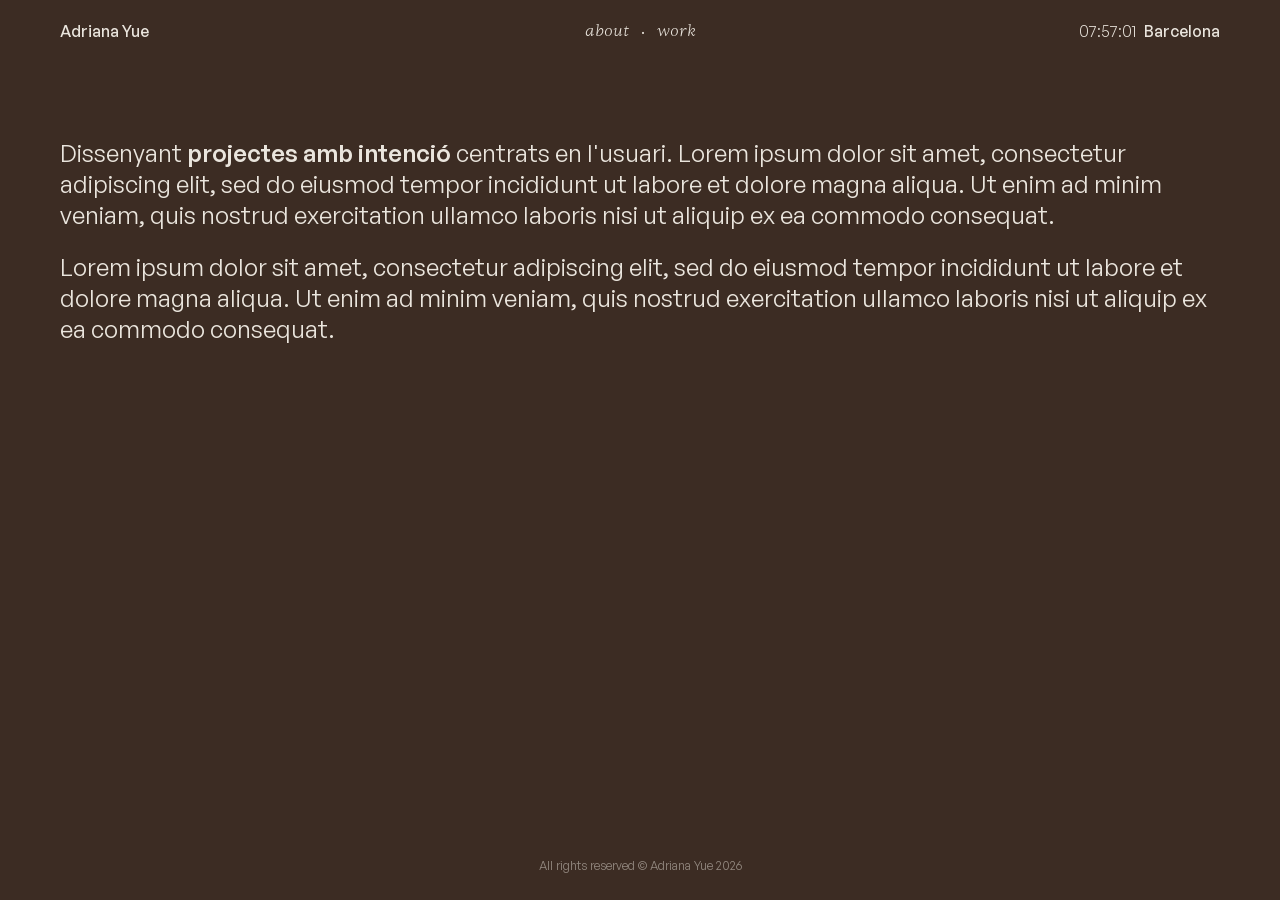
==== index.html @ cb66f19d "web update" ====
<!DOCTYPE html>
<html lang="ca">

<head>
    <meta charset="UTF-8">
    <meta name="viewport" content="width=device-width, initial-scale=1.0">
    <link rel="stylesheet" href="styles.css">

    <title>Adriana Yue</title>
</head>

<body class="no-scroll">
    <header>
        <div class="header-bar">
            <div class="hide-mobile">
                <a href="/">
                    <h1 class="logo">Adriana Yue</h1>
                </a>
            </div>

            <nav>
                <a href="/about/">about</a>
                <span class="hide-mobile nav-sep">·</span>
                <a class="hide-desktop hide-tablet logo" href="/">Adriana Yue</a>
                <a href="/work/">work</a>
            </nav>

            <div class="hide-mobile location">
                <span id="clock">--:--:--</span>
                <strong>Barcelona</strong>
            </div>
        </div>
    </header>

    <main class="page-home">
        <p>Dissenyant <b>projectes amb intenció</b> centrats en l'usuari. Lorem ipsum dolor sit amet, consectetur
            adipiscing elit, sed do eiusmod tempor incididunt ut labore et dolore magna aliqua. Ut enim ad minim veniam,
            quis nostrud exercitation ullamco laboris nisi ut aliquip ex ea commodo consequat.</p>
        <p>Lorem ipsum dolor sit amet, consectetur adipiscing elit, sed do eiusmod tempor incididunt ut labore et dolore
            magna aliqua. Ut enim ad minim veniam, quis nostrud exercitation ullamco laboris nisi ut aliquip ex ea
            commodo consequat.</p>
    </main>

    <div class="footer-div">
        <footer>
            All rights reserved © Adriana Yue&nbsp;<span class="year"></span>
        </footer>
    </div>

    <script src="script.js"></script>
</body>

</html>
---- styles.css ----
/* =====================================================================
   1. TIPOGRAFIES
   ===================================================================== */

@font-face {
  font-family: 'Sentient Variable';
  src: url('assets/Sentient-Variable.ttf') format('truetype');
}

@font-face {
  font-family: 'Sentient Variable Italic';
  src: url('assets/Sentient-VariableItalic.ttf') format('truetype');
}

@font-face {
  font-family: 'General Sans Variable';
  src: url('assets/GeneralSans-Variable.ttf') format('truetype');
}

@font-face {
  font-family: 'General Sans Variable Italic';
  src: url('assets/GeneralSans-VariableItalic.ttf') format('truetype');
}



/* =====================================================================
   2. VARIABLES DE COLOR
   ===================================================================== */

:root {
  --bg: #F3EDE6;
  --text: #6F4839;
  --transition-speed: 0.6s;

  /* variables d'opacitat */
  --op-strong: 1;
  --op-medium: 0.7;
  --op-soft: 0.5;
}



/* =====================================================================
   3. BASE
   ===================================================================== */

* {
  box-sizing: border-box;
}

html,
body {
  margin: 0px;
}

body {
  padding: 0px 60px 0px 60px;
  display: flex;
  flex-direction: column;
  justify-content: space-between;
  background: var(--bg);
  color: var(--text);
  font-family: 'General Sans Variable';
  transition: background-color var(--transition-speed) ease,
    color var(--transition-speed) ease;
}

.no-scroll {
  height: 100dvh;
  overflow: hidden;
  scrollbar-gutter: stable;
}

h1 {
  margin: 0 0 0 0;
}

/* RESPONSIVITAT */
@media (max-width: 768px) {
  body {
    padding: 0px 16px 0px 16px;
  }

}



/* =====================================================================
    4. LAYOUT COMPARTIT - HEADER
   ===================================================================== */

.header-bar {
  padding: 20px 0px 0px 0px;
  display: flex;
  justify-content: space-between;
  align-items: center;
  font-size: 16px;
}

.header-bar div {
  width: 100%;
}

header a {
  text-decoration: none;
  font-family: 'Sentient Variable Italic';
  font-style: normal;
  font-size: 16px;
  font-weight: 250;
  color: var(--text);
  opacity: var(--op-strong);
  cursor: pointer;
  padding: 0;
  transition: opacity 0.3s ease, color var(--transition-speed) ease;
}

header a:hover {
  color: var(--text);
  opacity: var(--op-soft);
}

header a:link {
  color: var(--text);
}

header a:visited {
  color: var(--text);
}

header a:active {
  color: var(--text);
}

.logo {
  font-family: 'General Sans Variable';
  font-style: normal;
  font-size: 16px;
  font-weight: 500;
  color: var(--text);
  opacity: var(--op-strong);
  cursor: pointer;
  padding: 0;
  transition: opacity 0.3s ease, color var(--transition-speed) ease;
}

nav {
  display: grid;
  grid-template-columns: 1fr auto 1fr;
  align-items: center;
  gap: 12px;
}

nav a:first-child {
  justify-self: end;
}

nav a:last-child {
  justify-self: start;
}

.nav-sep {
  justify-self: center;
  color: var(--text);
  opacity: var(--op-strong);
}

.active {
  font-weight: 400;
}

.location {
  display: flex;
  justify-content: flex-end;
  gap: 8px;
  align-items: center;
}

.location span {
  color: var(--text);
  opacity: var(--op-strong);
  font-weight: 350;
}

.location strong {
  color: var(--text);
  opacity: var(--op-strong);
  font-weight: 500;
}

/* RESPONSIVITAT */
@media (min-width: 768px) and (max-width: 1025px) {
  .hide-tablet {
    display: none;
  }
}

@media (max-width: 768px) {
  .hide-mobile {
    display: none;
  }

  .header-bar {
    padding: 16px 0px 0px 0px;
    font-size: 14px;
  }

  header a {
    font-size: 14px;
  }

  .logo {
    font-size: 14px;
  }

  nav {
    width: 100vw;
    display: flex;
    justify-content: space-between;
    align-items: center;
  }
}



/* =====================================================================
    5. LAYOUT COMPARTIT - MAIN
   ===================================================================== */

main.page-home,
main.page-about {
  height: 100%;
  padding: 96px 0px 20px 0px;
}

/* RESPONSIVITAT */
@media (max-width: 768px) {

  main.page-home {
    display: flex;
    flex-direction: column;
    justify-content: flex-end;
    flex: 1;
    padding: 0px 0px 20px 0px;
  }

  main.page-about {
    padding: 80px 0px 0px 0px;
  }
}



/* =====================================================================
    6. LAYOUT COMPARTIT - FOOTER
   ===================================================================== */

.footer-div {
  display: flex;
  justify-content: center;
  align-items: center;
  text-align: center;
  padding: 20px 0px 20px 0px;
}

footer {
  width: fit-content;
  display: flex;
  justify-content: center;
  align-items: center;
  text-align: center;
  font-size: 12px;
  font-weight: 400;
  opacity: var(--op-soft);
  margin-bottom: 6px;
}

/* RESPONSIVITAT */
@media (min-width: 768px) and (max-width: 1025px) {
  .hide-tablet {
    display: none;
  }
}

@media (max-width: 768px) {
  footer {
    font-size: 10px;
  }

  .hide-mobile {
    display: none;
  }
}



/* =====================================================================
    7. PÀGINA: HOME
   ===================================================================== */

.page-home p {
  font-size: 24px;
  font-weight: 400;
  line-height: 1.30;
  margin: 0 0 20px 0;
  color: var(--text);
}

.page-home p b {
  font-weight: 550;
}

/* RESPONSIVITAT */
@media (max-width: 768px) {
  .page-home p {
    font-size: 20px;
    line-height: 1.30;
  }
}



/* =====================================================================
    8. PÀGINA: ABOUT
   ===================================================================== */

main.page-about {
  height: 100%;
  display: grid;
  grid-template-columns: repeat(12, 1fr);
  grid-gap: 24px;
}

/* SECCIÓ ESQUERRA: INTRO + DESCRIPCIÓ + CONTACTE */

.about-intro {
  grid-column: span 5;
  display: flex;
  flex-direction: column;
  align-items: flex-start;
}

.about-description {
  display: flex;
  flex-direction: column;
  align-items: flex-start;
  margin: 0 0 40px 0;
}

.about-description p.about-role {
  margin: 0 0 8px 0;
  font-family: 'General Sans Variable Italic';
  font-size: 14px;
  font-weight: 500;
}

.about-description p {
  margin: 0;
  font-family: 'General Sans Variable';
  font-size: 16px;
  font-weight: 400;
  line-height: 1.30;
  color: var(--text);
}

.about-contact-container {
  width: 100%;
  display: flex;
  flex-direction: row;
  justify-content: space-between;
  align-items: center;
}

.about-contact {
  display: flex;
  flex-direction: column;
  align-items: flex-start;
}

.about-contact div {
  margin-bottom: 4px;
  font-family: "General Sans Variable";
  font-size: 14px;
  font-weight: 400;
  line-height: normal;
}

.about-contact a {
  text-decoration: underline;
  color: var(--text);
  opacity: var(--op-strong);
  cursor: pointer;
  padding: 0;
  transition: opacity 0.3s ease, color var(--transition-speed) ease;
}

.about-contact a:hover {
  color: var(--text);
  opacity: var(--op-soft);
}


/* SECCIÓ DRETA: CV */

.about-cv {
  height: fit-content;
  grid-column: span 7;
  display: flex;
  flex-direction: column;
  align-items: flex-end;
}

.about-section {
  width: 100%;
  display: grid;
  grid-template-columns: repeat(7, 1fr);
  grid-gap: 24px;
  margin: 0 0 24px 0;
}

.about-section.education-section {
  margin-bottom: 0px;
}

.about-section-title {
  min-width: stretch;
  grid-column: span 1;
  padding: 3px 0 0 0;
  display: flex;
  justify-content: flex-end;
  align-items: flex-start;
  align-self: stretch;
  gap: 10px;
}

.about-section-title h2 {
  color: var(--text);
  margin: 0px;
  font-family: 'Sentient Variable Italic';
  font-size: 12px;
  font-weight: 300;
  line-height: 1.20;
  text-align: right;
}

.about-section-title h2 span {
  color: var(--text);
  font-family: 'General Sans Variable Italic';
  font-weight: 400;
}

.about-entries {
  grid-column: span 6;
  display: flex;
  flex-direction: column;
  align-items: flex-start;
}

.about-entry {
  display: flex;
  flex-direction: column;
  align-items: flex-start;
  margin: 0 0 12px 0;
}

.about-entry-less-margin {
  display: flex;
  flex-direction: column;
  align-items: flex-start;
  margin: 0 0 8px 0;
}

.about-entry h3 {
  margin: 0px;
  font-family: 'General Sans Variable';
  font-size: 14px;
  font-weight: 400;
}

.about-entry h3 b {
  font-weight: 550;
}

.about-entry h3 a {
  font-family: 'General Sans Variable Italic';
  text-decoration: underline;
  color: var(--text);
  opacity: var(--op-strong);
  cursor: pointer;
  padding: 0;
  transition: opacity 0.3s ease, color var(--transition-speed) ease;
}

.about-entry a:hover {
  color: var(--text);
  opacity: var(--op-soft);
}

.about-dates {
  margin: 0px;
  font-family: 'General Sans Variable';
  font-size: 14px;
  font-weight: 400;
  line-height: 1.20;
  opacity: var(--op-medium);
}

.about-entry-description {
  margin: 0 0 2px 0;
  font-family: 'General Sans Variable';
  font-size: 14px;
  font-weight: 400;
  line-height: 1.20;
}


/* RESPONSIVITAT */
@media (min-width: 1025px) {
  .hide-desktop {
    display: none;
  }
}

@media (max-width: 1025px) {
  body.no-scroll {
    min-height: auto;
    overflow: auto;
    scrollbar-gutter: auto;
  }

  main.page-about {
    display: flex;
    flex-direction: column;
    padding-top: 0px;
    height: auto;
    gap: var(--header-h, 96px);
  }

  /* about-intro ocupa tota la pantalla disponible (viewport - alçada del header) */
  .about-intro {
    min-height: calc(100dvh - var(--header-h, 40px));
    justify-content: flex-end;
    padding: 0 0 24px 0;
    gap: 2rem;
  }

  .about-description {
    margin: 0;
  }

  /* fa que el scroll del botó "ir" deixi la secció about-cv just sota el header */
  #section-about-cv {
    scroll-margin-top: var(--header-h, 96px);
    min-height: calc(100dvh - var(--header-h, 96px));
  }

  .scroll-arrow {
    width: 40px;
    height: 40px;
    border-radius: 50%;
    border: 1px solid var(--text);
    background: transparent;
    color: var(--text);
    display: flex;
    align-items: center;
    justify-content: center;
    cursor: pointer;
    padding: 0;
    flex-shrink: 0;
    transition: opacity 0.3s ease, color var(--transition-speed) ease, border-color var(--transition-speed) ease;
  }

  .scroll-arrow:hover {
    opacity: var(--op-soft);
  }

  .scroll-arrow svg {
    display: block;
  }

  /* pensar de fer descripcio full pantalla i boto perque faci scroll al cv */
  .about-section {
    display: grid;
    grid-template-columns: 64px repeat(5, 1fr);
    grid-gap: 16px;
  }

  .about-section.education-section {
    margin-bottom: 24px;
  }

  .about-entries {
    grid-column: span 5;
    display: flex;
    flex-direction: column;
    align-items: flex-start;
  }

}
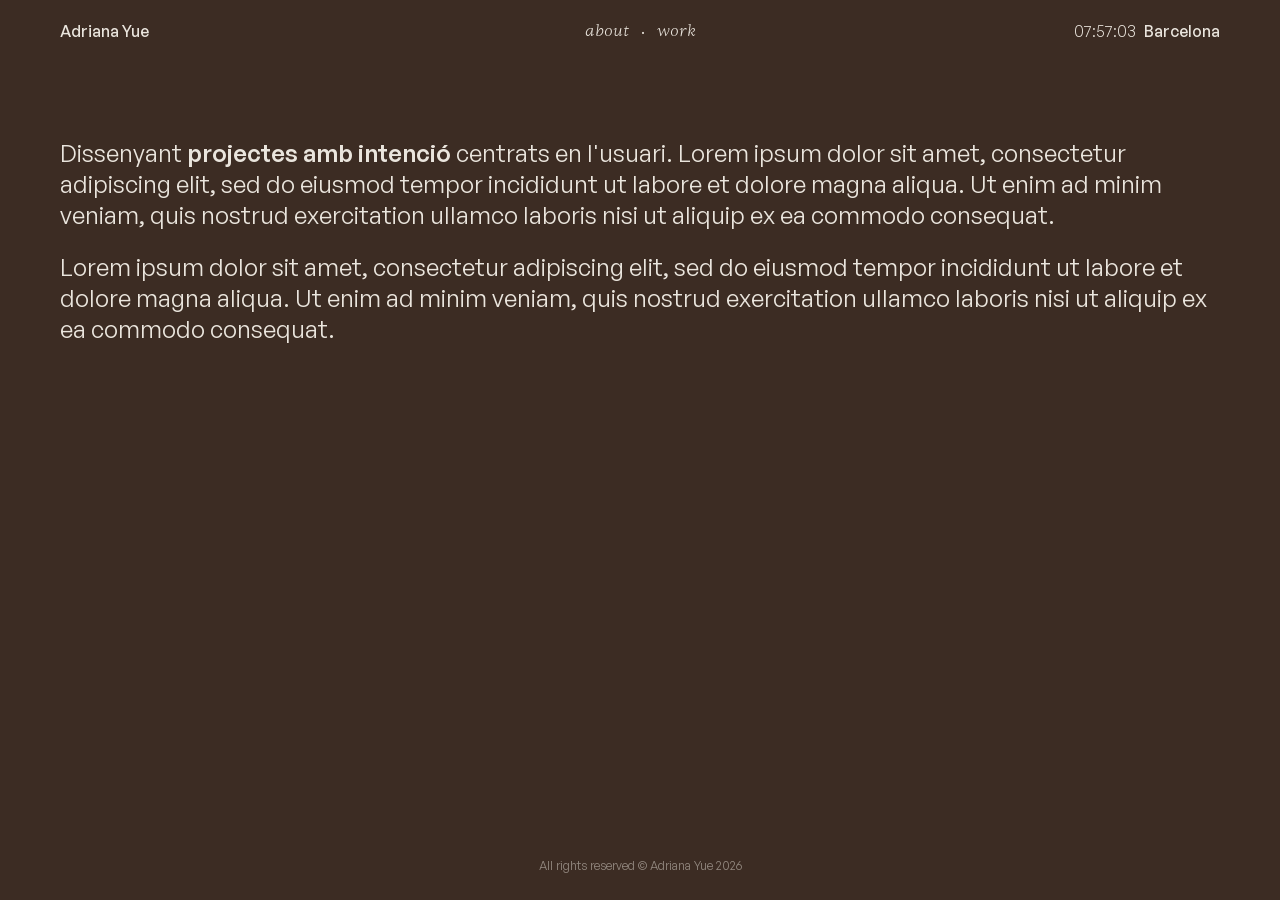
==== commit 1e133040: "web update" ====
--- a/index.html
+++ b/index.html
@@ -3,6 +3,31 @@
 
 <head>
     <meta charset="UTF-8">
+    <script>
+        (function () {
+            var hour = new Date().toLocaleString('en-US', {
+                timeZone: 'Europe/Madrid',
+                hour: 'numeric',
+                hour12: false
+            });
+            hour = parseInt(hour, 10);
+
+            var THEMES = [
+                { from: 1, to: 8, bg: '#3C2C23', text: '#EAE5DD' },
+                { from: 8, to: 14, bg: '#EAE5DD', text: '#582508' },
+                { from: 14, to: 19, bg: '#EAE5DD', text: '#582508' },
+                { from: 19, to: 24, bg: '#3C2C23', text: '#F6ECBD' },
+                { from: 0, to: 1, bg: '#3C2C23', text: '#F6ECBD' }
+            ];
+
+            var theme = THEMES.find(function (t) {
+                return hour >= t.from && hour < t.to;
+            }) || THEMES[2];
+
+            document.documentElement.style.setProperty('--bg', theme.bg);
+            document.documentElement.style.setProperty('--text', theme.text);
+        })();
+    </script>
     <meta name="viewport" content="width=device-width, initial-scale=1.0">
     <link rel="stylesheet" href="styles.css">
 
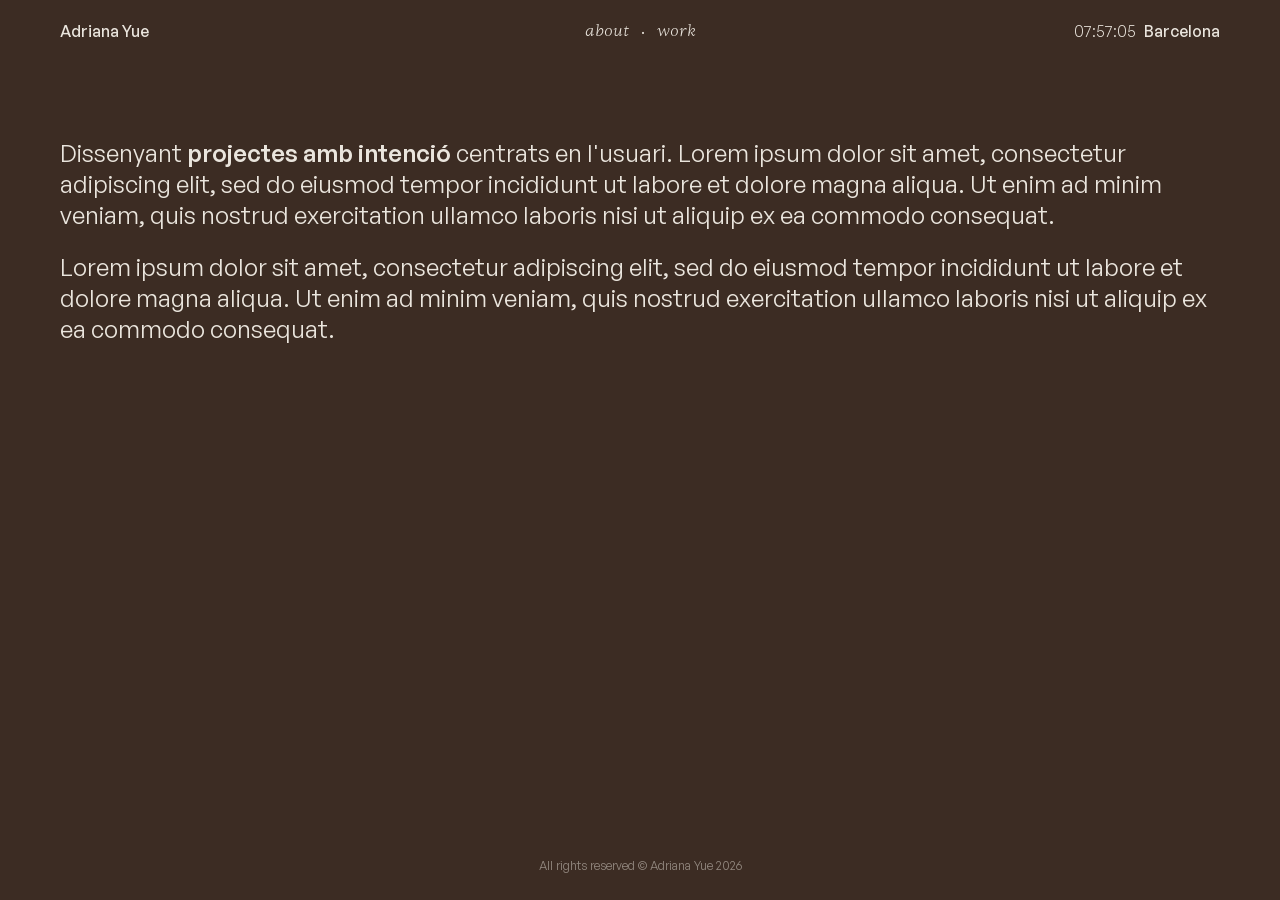
==== commit a6c59a96: "web update" ====
--- a/index.html
+++ b/index.html
@@ -33,6 +33,7 @@
 
     <title>Adriana Yue</title>
 </head>
+
 
 <body class="no-scroll">
     <header>
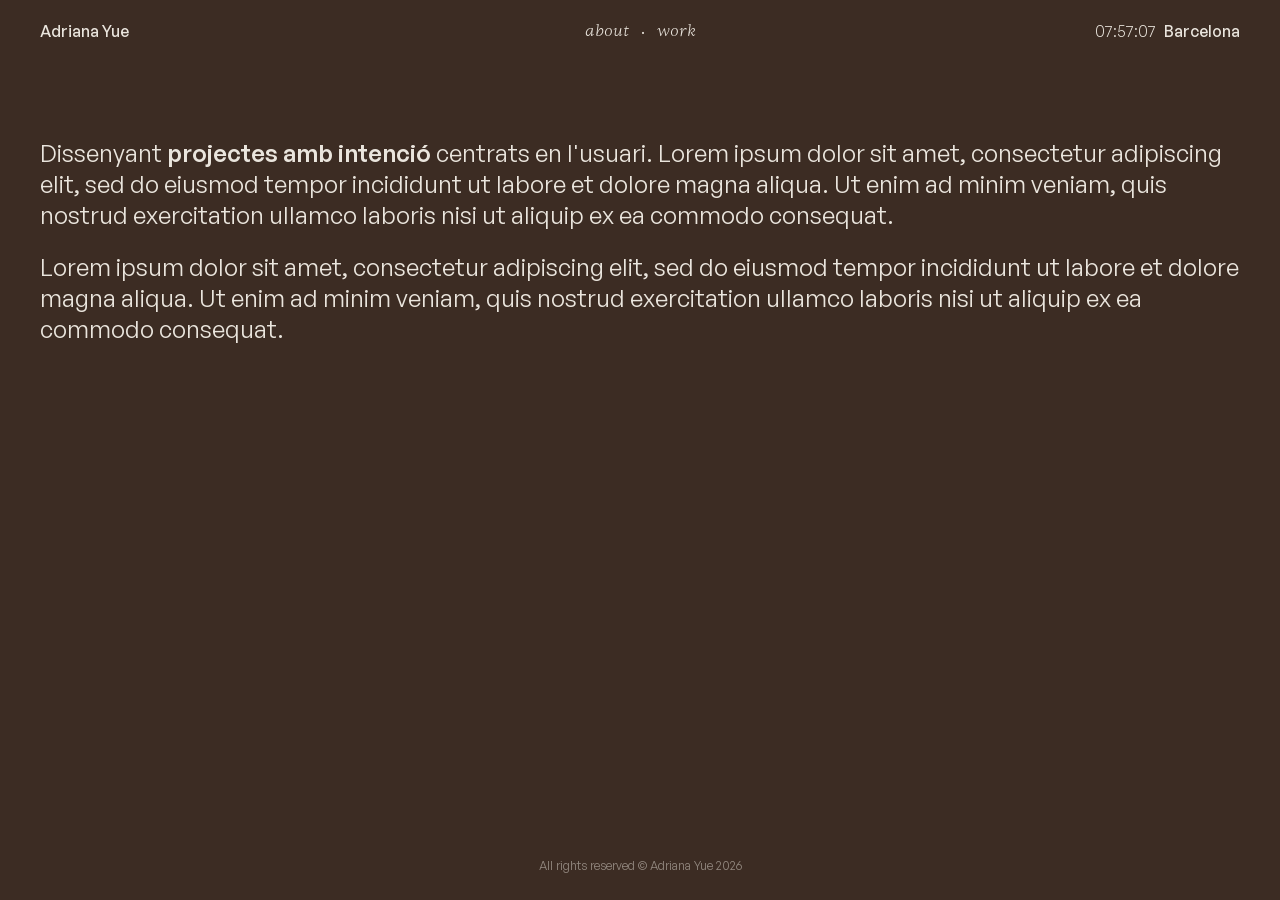
==== commit 369ce9ab: "web update" ====
--- a/index.html
+++ b/index.html
@@ -14,8 +14,8 @@
 
             var THEMES = [
                 { from: 1, to: 8, bg: '#3C2C23', text: '#EAE5DD' },
-                { from: 8, to: 14, bg: '#EAE5DD', text: '#582508' },
-                { from: 14, to: 19, bg: '#EAE5DD', text: '#582508' },
+                { from: 8, to: 14, bg: '#EAE5DD', text: '#612705' },
+                { from: 14, to: 19, bg: '#EAE5DD', text: '#3C2C23' },
                 { from: 19, to: 24, bg: '#3C2C23', text: '#F6ECBD' },
                 { from: 0, to: 1, bg: '#3C2C23', text: '#F6ECBD' }
             ];
--- a/styles.css
+++ b/styles.css
@@ -29,8 +29,8 @@
    ===================================================================== */
 
 :root {
-  --bg: #F3EDE6;
-  --text: #6F4839;
+  --bg: #EAE5DD;
+  --text: #612705;
   --transition-speed: 0.6s;
 
   /* variables d'opacitat */
@@ -55,8 +55,8 @@
 }
 
 body {
-  padding: 0px 60px 0px 60px;
-  display: flex;
+  padding: 0px 40px 0px 40px;
+  display: flex; 
   flex-direction: column;
   justify-content: space-between;
   background: var(--bg);
@@ -91,7 +91,7 @@
    ===================================================================== */
 
 .header-bar {
-  padding: 20px 0px 0px 0px;
+  padding: 20px 0 0 0;
   display: flex;
   justify-content: space-between;
   align-items: center;
@@ -189,19 +189,65 @@
 }
 
 /* RESPONSIVITAT */
-@media (min-width: 768px) and (max-width: 1025px) {
+@media (min-width: 1025.02px) {
+  .hide-desktop {
+    display: none;
+  }
+}
+
+@media (max-width: 1025px) {
+  header {
+    position: sticky;
+    top: 0;
+    z-index: 10;
+    isolation: isolate;
+    /* perquè el ::before quedi darrere del contingut del header */
+  }
+
+  header::before {
+    content: "";
+    position: absolute;
+    top: 0;
+    bottom: 0;
+    background: color-mix(in srgb, var(--bg) 70%, transparent);
+    /* percentatge baix = transparencia alta*/
+    backdrop-filter: blur(1px);
+    -webkit-backdrop-filter: blur(1px);
+    z-index: -1;
+
+    mask-image: linear-gradient(to bottom, black 50%, transparent 105%);
+    -webkit-mask-image: linear-gradient(to bottom, black 50%, transparent 105%);
+  }
+}
+
+@media (min-width: 768.02px) and (max-width: 1025px) {
+  header::before {
+    left: -40px;
+    right: -40px;
+  }
+
   .hide-tablet {
     display: none;
   }
+
+  .header-bar {
+    padding: 20px 0px 32px 0px;
+    font-size: 14px;
+  }
 }
 
 @media (max-width: 768px) {
+  header::before {
+    left: -16px;
+    right: -16px;
+  }
+
   .hide-mobile {
     display: none;
   }
 
   .header-bar {
-    padding: 16px 0px 0px 0px;
+    padding: 16px 0px 16px 0px;
     font-size: 14px;
   }
 
@@ -220,6 +266,7 @@
     align-items: center;
   }
 }
+
 
 
 
@@ -276,19 +323,9 @@
 }
 
 /* RESPONSIVITAT */
-@media (min-width: 768px) and (max-width: 1025px) {
-  .hide-tablet {
-    display: none;
-  }
-}
-
-@media (max-width: 768px) {
+@media (max-width: 769px) {
   footer {
     font-size: 10px;
-  }
-
-  .hide-mobile {
-    display: none;
   }
 }
 
@@ -515,17 +552,19 @@
 
 
 /* RESPONSIVITAT */
-@media (min-width: 1025px) {
-  .hide-desktop {
-    display: none;
-  }
-}
-
 @media (max-width: 1025px) {
   body.no-scroll {
-    min-height: auto;
-    overflow: auto;
+    height: auto;
+    min-height: 100svh;
+    overflow: visible;
     scrollbar-gutter: auto;
+    scrollbar-width: none;
+    -ms-overflow-style: none
+  }
+
+  html::-webkit-scrollbar {
+    display: none;
+    /* Chrome, Safari, Edge modern (Chromium) */
   }
 
   main.page-about {
@@ -551,7 +590,7 @@
   /* fa que el scroll del botó "ir" deixi la secció about-cv just sota el header */
   #section-about-cv {
     scroll-margin-top: var(--header-h, 96px);
-    min-height: calc(100dvh - var(--header-h, 96px));
+    min-height: calc(100svh - var(--header-h, 96px));
   }
 
   .scroll-arrow {
@@ -578,7 +617,10 @@
     display: block;
   }
 
-  /* pensar de fer descripcio full pantalla i boto perque faci scroll al cv */
+  .about-cv {
+    padding: 24px 0 0 0;
+  }
+
   .about-section {
     display: grid;
     grid-template-columns: 64px repeat(5, 1fr);
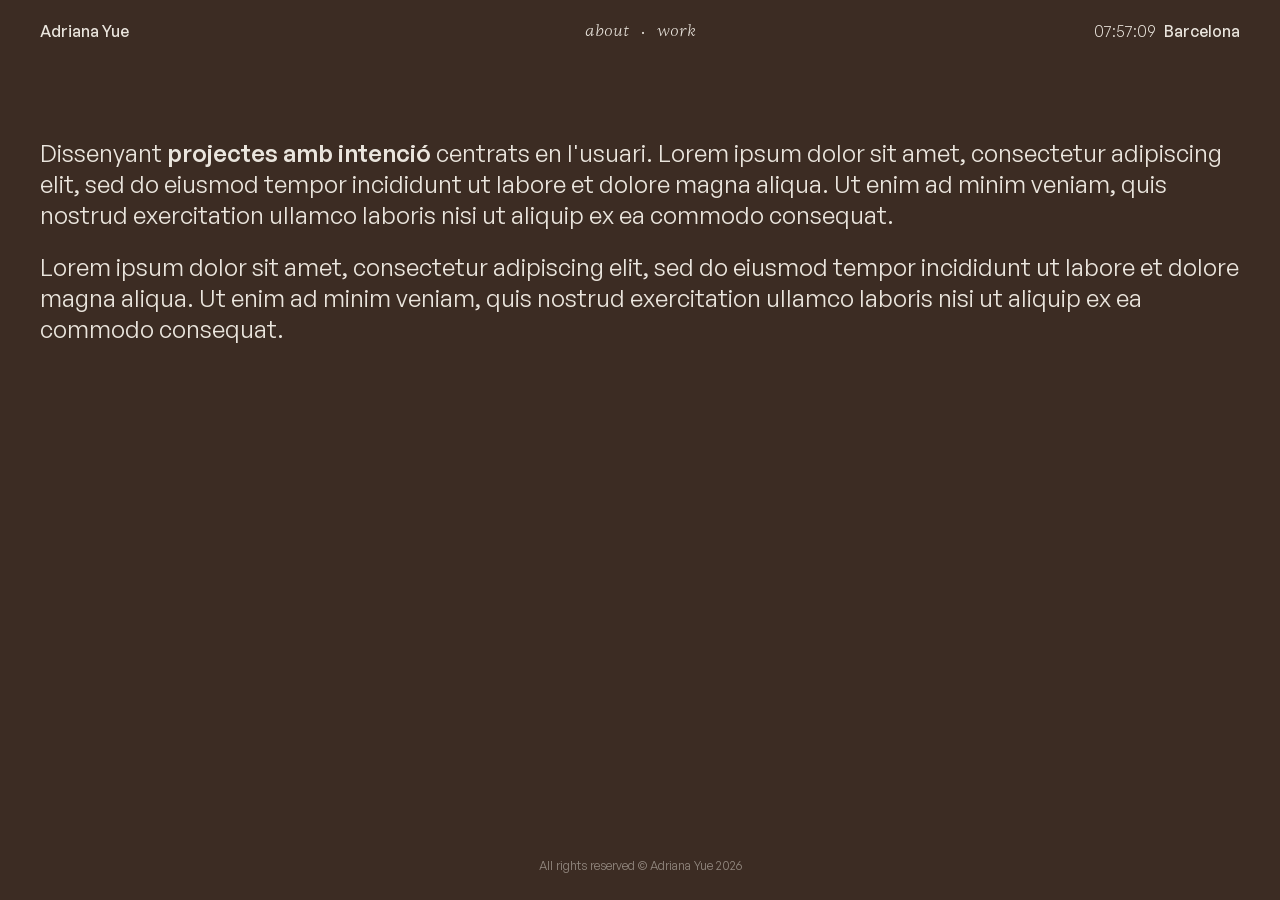
==== commit 24090f3f: "web update" ====
--- a/index.html
+++ b/index.html
@@ -28,10 +28,32 @@
             document.documentElement.style.setProperty('--text', theme.text);
         })();
     </script>
+
     <meta name="viewport" content="width=device-width, initial-scale=1.0">
+
+    <title>Adriana Yue — Designer</title>
+    <meta name="description"
+        content="Adriana Yue is a designer based in Barcelona, combining creativity, critical thinking and logic to create user-centered solutions with attention to detail.">
+    <link rel="canonical" href="https://adrianayue.com/">
+
+    <meta property="og:title" content="Adriana Yue — Designer">
+    <meta property="og:description"
+        content="Adriana Yue is a designer based in Barcelona, combining creativity, critical thinking and logic to create user-centered solutions with attention to detail.">
+    <meta property="og:type" content="website">
+    <meta property="og:url" content="https://adrianayue.com/">
+    <meta property="og:image" content="https://adrianayue.com/assets/og-image.png">
+
+    <meta name="twitter:card" content="summary_large_image">
+    <meta name="twitter:title" content="Adriana Yue — Designer">
+    <meta name="twitter:description"
+        content="Adriana Yue is a designer based in Barcelona, combining creativity, critical thinking and logic to create user-centered solutions with attention to detail.">
+    <meta name="twitter:image" content="https://adrianayue.com/assets/og-image.png">
+
+    <link rel="icon" type="image/png" sizes="32x32" href="/assets/favicon-32.png">
+    <link rel="icon" type="image/png" sizes="192x192" href="/assets/favicon-192.png">
+
     <link rel="stylesheet" href="styles.css">
 
-    <title>Adriana Yue</title>
 </head>
 
 
--- a/styles.css
+++ b/styles.css
@@ -347,6 +347,20 @@
   font-weight: 550;
 }
 
+.page-home a {
+  text-decoration: underline;
+  color: var(--text);
+  opacity: var(--op-strong);
+  cursor: pointer;
+  padding: 0;
+  transition: opacity 0.3s ease, color var(--transition-speed) ease;
+}
+
+.page-home a:hover {
+  color: var(--text);
+  opacity: var(--op-soft);
+}
+
 /* RESPONSIVITAT */
 @media (max-width: 768px) {
   .page-home p {
@@ -462,7 +476,7 @@
 .about-section-title {
   min-width: stretch;
   grid-column: span 1;
-  padding: 3px 0 0 0;
+  padding: 1.5px 0 0 0;
   display: flex;
   justify-content: flex-end;
   align-items: flex-start;
@@ -512,6 +526,7 @@
   font-family: 'General Sans Variable';
   font-size: 14px;
   font-weight: 400;
+  line-height: 1.25;
 }
 
 .about-entry h3 b {
@@ -547,7 +562,7 @@
   font-family: 'General Sans Variable';
   font-size: 14px;
   font-weight: 400;
-  line-height: 1.20;
+  line-height: 1.25;
 }
 
 
@@ -577,7 +592,7 @@
 
   /* about-intro ocupa tota la pantalla disponible (viewport - alçada del header) */
   .about-intro {
-    min-height: calc(100dvh - var(--header-h, 40px));
+    min-height: calc(100svh - var(--header-h, 40px));
     justify-content: flex-end;
     padding: 0 0 24px 0;
     gap: 2rem;
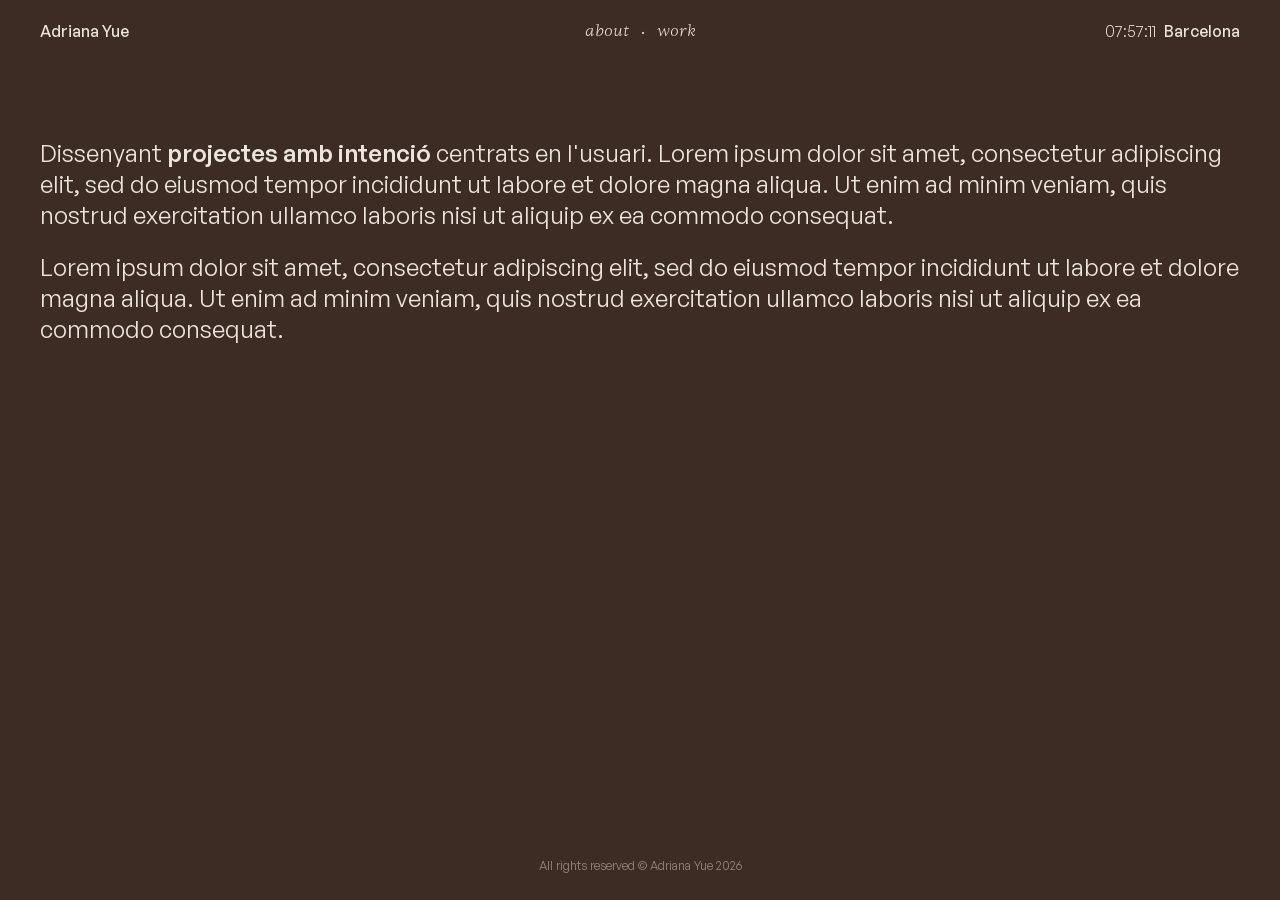
==== commit 343917ac: "web update" ====
--- a/index.html
+++ b/index.html
@@ -61,9 +61,9 @@
     <header>
         <div class="header-bar">
             <div class="hide-mobile">
-                <a href="/">
-                    <h1 class="logo">Adriana Yue</h1>
-                </a>
+                <h1 class="logo">
+                    <a href="/">Adriana Yue</a>
+                </h1>
             </div>
 
             <nav>
--- a/styles.css
+++ b/styles.css
@@ -56,7 +56,7 @@
 
 body {
   padding: 0px 40px 0px 40px;
-  display: flex; 
+  display: flex;
   flex-direction: column;
   justify-content: space-between;
   background: var(--bg);
@@ -133,6 +133,7 @@
 }
 
 .logo {
+  width: fit-content;
   font-family: 'General Sans Variable';
   font-style: normal;
   font-size: 16px;
@@ -186,6 +187,37 @@
   color: var(--text);
   opacity: var(--op-strong);
   font-weight: 500;
+}
+
+/* header home */
+
+header .logo a {
+  font-family: 'General Sans Variable';
+  font-style: normal;
+  font-size: 16px;
+  font-weight: 500;
+  color: var(--text);
+  opacity: var(--op-strong);
+  cursor: pointer;
+  padding: 0;
+  transition: opacity 0.3s ease, color var(--transition-speed) ease;
+}
+
+header .logo a:hover {
+  color: var(--text);
+  opacity: var(--op-soft);
+}
+
+header .logo a:link {
+  color: var(--text);
+}
+
+header .logo a:visited {
+  color: var(--text);
+}
+
+header .logo a:active {
+  color: var(--text);
 }
 
 /* RESPONSIVITAT */
@@ -537,13 +569,16 @@
   font-family: 'General Sans Variable Italic';
   text-decoration: underline;
   color: var(--text);
-  opacity: var(--op-strong);
   cursor: pointer;
   padding: 0;
+}
+
+.about-entry h3 a .link-text {
+  opacity: var(--op-strong);
   transition: opacity 0.3s ease, color var(--transition-speed) ease;
 }
 
-.about-entry a:hover {
+.about-entry h3 a:hover .link-text {
   color: var(--text);
   opacity: var(--op-soft);
 }
@@ -565,6 +600,31 @@
   line-height: 1.25;
 }
 
+.preview-link {
+  position: relative;
+}
+
+.hover-preview {
+  position: absolute;
+  top: -250%;
+  left: 90%;
+  transform: scale(0.8);
+  width: 200px;
+  max-width: var(--preview-max-w, 200px);
+  height: auto;
+  border-radius: 2px;
+  opacity: 0;
+  pointer-events: none;
+  transition: opacity 0.25s ease, transform 0.25s ease;
+  z-index: 20;
+}
+
+@media (hover: hover) and (pointer: fine) {
+  .preview-link:hover .hover-preview {
+    opacity: 0.8;
+    transform: scale(1);
+  }
+}
 
 /* RESPONSIVITAT */
 @media (max-width: 1025px) {
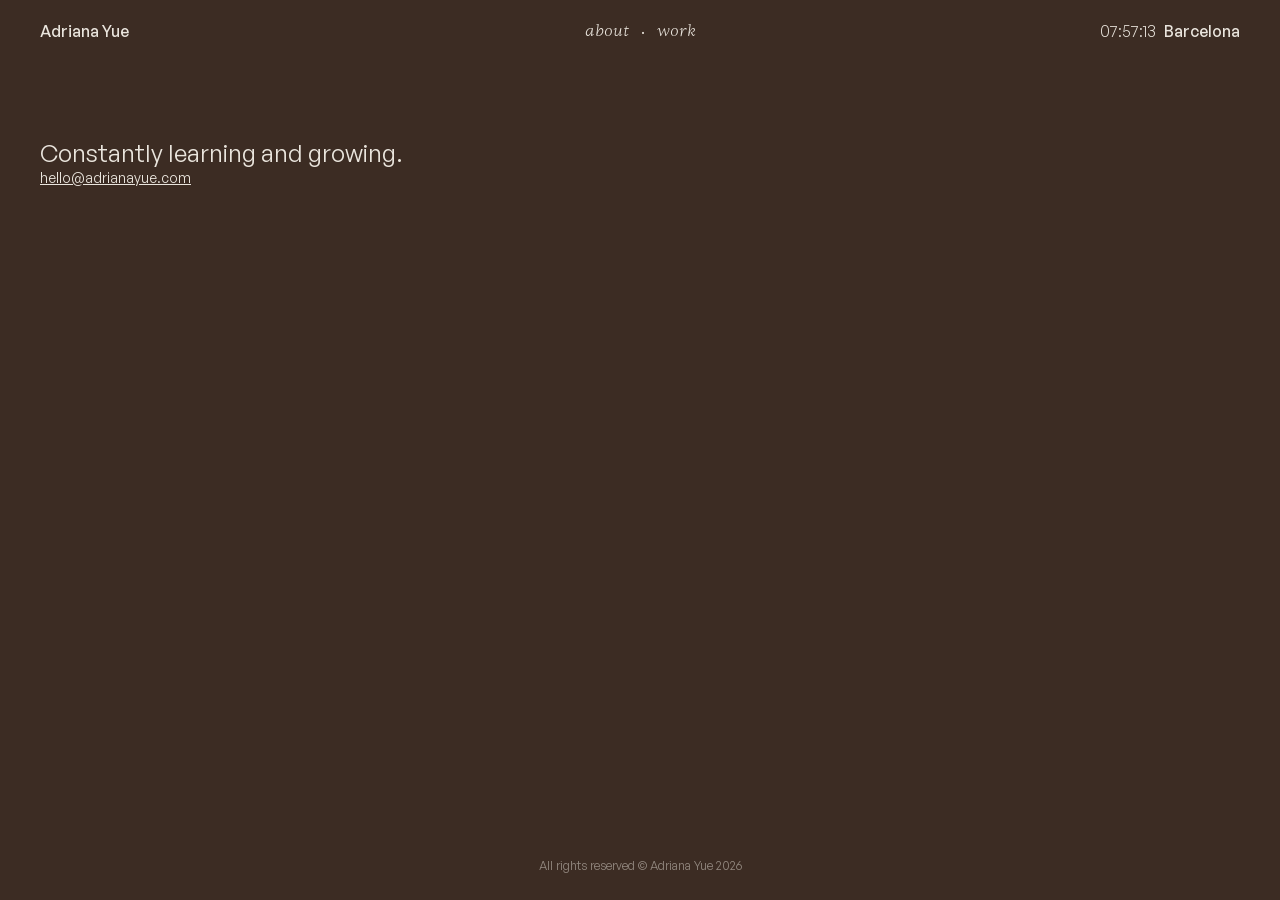
==== commit 3a5bb6f7: "web update" ====
--- a/index.html
+++ b/index.html
@@ -57,7 +57,7 @@
 </head>
 
 
-<body class="no-scroll">
+<body class="no-scroll home">
     <header>
         <div class="header-bar">
             <div class="hide-mobile">
@@ -81,12 +81,26 @@
     </header>
 
     <main class="page-home">
-        <p>Dissenyant <b>projectes amb intenció</b> centrats en l'usuari. Lorem ipsum dolor sit amet, consectetur
-            adipiscing elit, sed do eiusmod tempor incididunt ut labore et dolore magna aliqua. Ut enim ad minim veniam,
-            quis nostrud exercitation ullamco laboris nisi ut aliquip ex ea commodo consequat.</p>
-        <p>Lorem ipsum dolor sit amet, consectetur adipiscing elit, sed do eiusmod tempor incididunt ut labore et dolore
-            magna aliqua. Ut enim ad minim veniam, quis nostrud exercitation ullamco laboris nisi ut aliquip ex ea
-            commodo consequat.</p>
+        <div class="home-intro-container">
+            <div class="home-intro">
+                <p>Constantly learning and growing.</p>
+            </div>
+            <div class="contact">
+                <div>
+                    <a href="mailto:hello@adrianayue.com">hello@adrianayue.com</a>
+                </div>
+                <!-- 
+                <div>
+                    in:
+                    <a href="https://www.linkedin.com/in/adriana-yue/">@adriana-yue</a>
+                </div>
+                -->
+            </div>
+        </div>
+
+        <div class="selected-work hide-mobile">
+
+        </div>
     </main>
 
     <div class="footer-div">
--- a/styles.css
+++ b/styles.css
@@ -77,11 +77,44 @@
 }
 
 /* RESPONSIVITAT */
+
 @media (max-width: 768px) {
+
   body {
     padding: 0px 16px 0px 16px;
   }
 
+  body.no-scroll.home {
+    height: auto;
+    min-height: 100svh;
+    overflow: visible;
+    scrollbar-gutter: auto;
+    scrollbar-width: none;
+    -ms-overflow-style: none
+  }
+
+  html::-webkit-scrollbar {
+    display: none;
+    /* Chrome, Safari, Edge modern (Chromium) */
+  }
+
+}
+
+@media (max-width: 1025px) {
+
+  body.no-scroll.about {
+    height: auto;
+    min-height: 100svh;
+    overflow: visible;
+    scrollbar-gutter: auto;
+    scrollbar-width: none;
+    -ms-overflow-style: none
+  }
+
+  html::-webkit-scrollbar {
+    display: none;
+    /* Chrome, Safari, Edge modern (Chromium) */
+  }
 }
 
 
@@ -221,13 +254,37 @@
 }
 
 /* RESPONSIVITAT */
-@media (min-width: 1025.02px) {
-  .hide-desktop {
-    display: none;
+
+@media (max-width: 768px) {
+  
+  header::before {
+    left: -16px;
+    right: -16px;
+  }
+
+  .header-bar {
+    padding: 16px 0px 16px 0px;
+    font-size: 14px;
+  }
+
+  header a {
+    font-size: 14px;
+  }
+
+  .logo {
+    font-size: 14px;
+  }
+
+  nav {
+    width: 100vw;
+    display: flex;
+    justify-content: space-between;
+    align-items: center;
   }
 }
 
 @media (max-width: 1025px) {
+
   header {
     position: sticky;
     top: 0;
@@ -253,87 +310,65 @@
 }
 
 @media (min-width: 768.02px) and (max-width: 1025px) {
+  
   header::before {
     left: -40px;
     right: -40px;
   }
 
-  .hide-tablet {
-    display: none;
-  }
-
   .header-bar {
     padding: 20px 0px 32px 0px;
     font-size: 14px;
   }
 }
 
-@media (max-width: 768px) {
-  header::before {
-    left: -16px;
-    right: -16px;
-  }
-
-  .hide-mobile {
-    display: none;
-  }
-
-  .header-bar {
-    padding: 16px 0px 16px 0px;
-    font-size: 14px;
-  }
-
-  header a {
-    font-size: 14px;
-  }
-
-  .logo {
-    font-size: 14px;
-  }
-
-  nav {
-    width: 100vw;
-    display: flex;
-    justify-content: space-between;
-    align-items: center;
-  }
-}
-
-
 
 
 /* =====================================================================
     5. LAYOUT COMPARTIT - MAIN
    ===================================================================== */
 
+/* ========== MAIN ========== */
 main.page-home,
 main.page-about {
   height: 100%;
   padding: 96px 0px 20px 0px;
 }
 
-/* RESPONSIVITAT */
-@media (max-width: 768px) {
-
-  main.page-home {
-    display: flex;
-    flex-direction: column;
-    justify-content: flex-end;
-    flex: 1;
-    padding: 0px 0px 20px 0px;
-  }
-
-  main.page-about {
-    padding: 80px 0px 0px 0px;
-  }
-}
-
-
-
-/* =====================================================================
-    6. LAYOUT COMPARTIT - FOOTER
-   ===================================================================== */
-
+
+
+/* ========== CONTACT ========== */
+.contact {
+  display: flex;
+  flex-direction: column;
+  align-items: flex-start;
+}
+
+.contact div {
+  margin-bottom: 4px;
+  font-family: "General Sans Variable";
+  font-size: 14px;
+  font-weight: 400;
+  line-height: normal;
+}
+
+.contact a {
+  text-decoration: underline;
+  color: var(--text);
+  opacity: var(--op-strong);
+  cursor: pointer;
+  padding: 0;
+  transition: opacity 0.3s ease, color var(--transition-speed) ease;
+}
+
+.contact a:hover {
+  color: var(--text);
+  opacity: var(--op-soft);
+}
+
+
+
+/* ========== FOOTER ========== */
 .footer-div {
   display: flex;
   justify-content: center;
@@ -355,7 +390,9 @@
 }
 
 /* RESPONSIVITAT */
-@media (max-width: 769px) {
+
+@media (max-width: 768px) {
+
   footer {
     font-size: 10px;
   }
@@ -364,14 +401,36 @@
 
 
 /* =====================================================================
-    7. PÀGINA: HOME
-   ===================================================================== */
+    6. PÀGINA: HOME
+   ===================================================================== */
+
+.page-home {
+  display: flex;
+  flex-direction: column;
+  justify-content: space-between;
+}
+
+.home-intro-container {
+  display: flex;
+  flex-direction: column;
+  justify-content: center;
+  align-items: flex-start;
+}
+
+.selected-work {
+  display: flex;
+  flex-direction: column;
+  justify-content: center;
+  align-items: flex-start;
+  height: 100%;
+  padding: 20px 0px 0px 0px;
+}
 
 .page-home p {
   font-size: 24px;
   font-weight: 400;
   line-height: 1.30;
-  margin: 0 0 20px 0;
+  margin: 0px;
   color: var(--text);
 }
 
@@ -394,7 +453,17 @@
 }
 
 /* RESPONSIVITAT */
+
 @media (max-width: 768px) {
+
+  main.page-home {
+    display: flex;
+    flex-direction: column;
+    justify-content: flex-end;
+    flex: 1;
+    padding: 0px 0px 20px 0px;
+  }
+  
   .page-home p {
     font-size: 20px;
     line-height: 1.30;
@@ -404,7 +473,7 @@
 
 
 /* =====================================================================
-    8. PÀGINA: ABOUT
+    7. PÀGINA: ABOUT
    ===================================================================== */
 
 main.page-about {
@@ -428,6 +497,7 @@
   flex-direction: column;
   align-items: flex-start;
   margin: 0 0 40px 0;
+  line-height: 0.4;
 }
 
 .about-description p.about-role {
@@ -452,34 +522,6 @@
   flex-direction: row;
   justify-content: space-between;
   align-items: center;
-}
-
-.about-contact {
-  display: flex;
-  flex-direction: column;
-  align-items: flex-start;
-}
-
-.about-contact div {
-  margin-bottom: 4px;
-  font-family: "General Sans Variable";
-  font-size: 14px;
-  font-weight: 400;
-  line-height: normal;
-}
-
-.about-contact a {
-  text-decoration: underline;
-  color: var(--text);
-  opacity: var(--op-strong);
-  cursor: pointer;
-  padding: 0;
-  transition: opacity 0.3s ease, color var(--transition-speed) ease;
-}
-
-.about-contact a:hover {
-  color: var(--text);
-  opacity: var(--op-soft);
 }
 
 
@@ -605,42 +647,41 @@
 }
 
 .hover-preview {
-  position: absolute;
-  top: -250%;
-  left: 90%;
-  transform: scale(0.8);
-  width: 200px;
-  max-width: var(--preview-max-w, 200px);
-  height: auto;
-  border-radius: 2px;
+  position: fixed;
+  left: var(--preview-left, 40px);
+  bottom: var(--preview-bottom, 40px);
+  height: var(--preview-height, 250px);
+  max-height: 250px;
+  width: auto;
+  transform: scale(0.9);
+  transform-origin: bottom left;
+  border-radius: 0px;
   opacity: 0;
   pointer-events: none;
   transition: opacity 0.25s ease, transform 0.25s ease;
   z-index: 20;
 }
 
-@media (hover: hover) and (pointer: fine) {
+@media (max-width: 768px) {
+
+  main.page-about {
+    padding: 80px 0px 0px 0px;
+  }
+}
+
+@media (min-width: 1025.02px) and (hover: hover) and (pointer: fine) {
+  
   .preview-link:hover .hover-preview {
-    opacity: 0.8;
-    transform: scale(1);
+    opacity: 0.9;
+    transform: scale(0.9);
   }
 }
 
 /* RESPONSIVITAT */
+
 @media (max-width: 1025px) {
-  body.no-scroll {
-    height: auto;
-    min-height: 100svh;
-    overflow: visible;
-    scrollbar-gutter: auto;
-    scrollbar-width: none;
-    -ms-overflow-style: none
-  }
-
-  html::-webkit-scrollbar {
-    display: none;
-    /* Chrome, Safari, Edge modern (Chromium) */
-  }
+
+  
 
   main.page-about {
     display: flex;
@@ -713,4 +754,100 @@
     align-items: flex-start;
   }
 
+}
+
+
+
+/* =====================================================================
+    8. PÀGINA: WORK
+   ===================================================================== */
+
+
+
+
+
+/* =====================================================================
+    . PÀGINA: 404
+   ===================================================================== */
+
+.page-404 {
+  height: 100svh;
+  display: flex;
+  flex-direction: column;
+  justify-content: center;
+  align-items: center;
+  text-align: center;
+  padding: 0 0 80px 0;
+  gap: 8px;
+}
+
+.page-404 h1 {
+  font-family: 'General Sans Variable';
+  font-size: 28px;
+  font-weight: 500;
+  line-height: 1.20;
+  margin: 0px
+}
+
+.page-404 h2 {
+  font-family: 'Sentient Variable Italic';
+  font-style: normal;
+  font-size: 20px;
+  font-weight: 250;
+  color: var(--text);
+  opacity: var(--op-strong);
+  margin: 0px;
+}
+
+.page-404 a {
+  text-decoration: none;
+  color: var(--text);
+  opacity: var(--op-strong);
+  cursor: pointer;
+  padding: 0;
+  transition: opacity 0.3s ease, color var(--transition-speed) ease;
+}
+
+.page-404 a:hover {
+  color: var(--text);
+  opacity: var(--op-soft);
+}
+
+.page-404 a:link {
+  color: var(--text);
+}
+
+.page-404 a:visited {
+  color: var(--text);
+}
+
+.page-404 a:active {
+  color: var(--text);
+}
+
+
+
+/* =====================================================================
+    . RESPONSIVITATS HIDE
+   ===================================================================== */
+
+@media (min-width: 1025.02px) {
+
+  .hide-desktop {
+    display: none;
+  }
+}
+
+@media (min-width: 768.02px) and (max-width: 1025px) {
+  
+  .hide-tablet {
+    display: none;
+  }
+}
+
+@media (max-width: 768px) {
+
+  .hide-mobile {
+    display: none;
+  }
 }
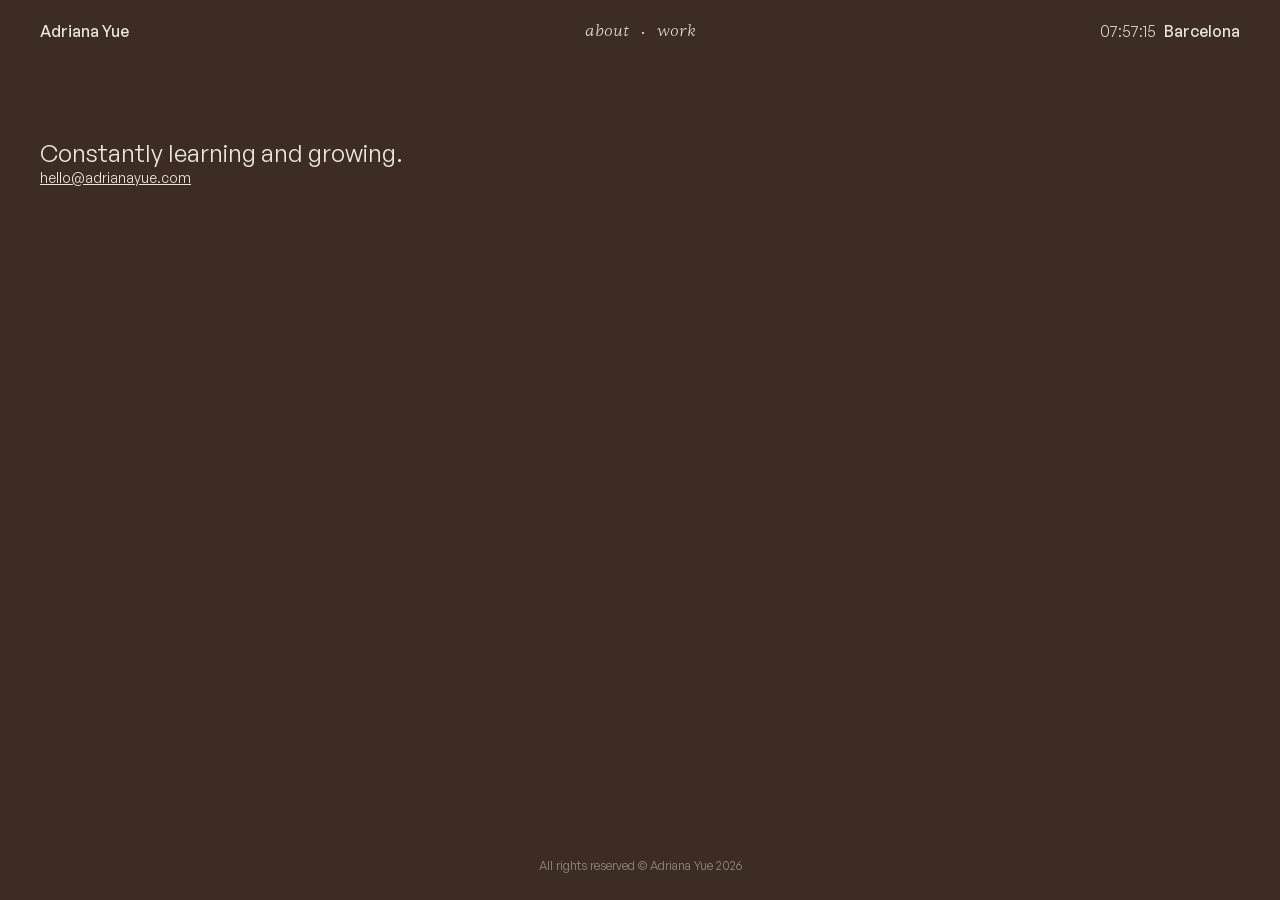
==== commit e81011d2: "web update" ====
--- a/index.html
+++ b/index.html
@@ -14,7 +14,7 @@
 
             var THEMES = [
                 { from: 1, to: 8, bg: '#3C2C23', text: '#EAE5DD' },
-                { from: 8, to: 14, bg: '#EAE5DD', text: '#612705' },
+                { from: 8, to: 14, bg: '#EAE5DD', text: '#552204' },
                 { from: 14, to: 19, bg: '#EAE5DD', text: '#3C2C23' },
                 { from: 19, to: 24, bg: '#3C2C23', text: '#F6ECBD' },
                 { from: 0, to: 1, bg: '#3C2C23', text: '#F6ECBD' }
--- a/styles.css
+++ b/styles.css
@@ -256,7 +256,7 @@
 /* RESPONSIVITAT */
 
 @media (max-width: 768px) {
-  
+
   header::before {
     left: -16px;
     right: -16px;
@@ -310,7 +310,7 @@
 }
 
 @media (min-width: 768.02px) and (max-width: 1025px) {
-  
+
   header::before {
     left: -40px;
     right: -40px;
@@ -463,7 +463,7 @@
     flex: 1;
     padding: 0px 0px 20px 0px;
   }
-  
+
   .page-home p {
     font-size: 20px;
     line-height: 1.30;
@@ -670,7 +670,7 @@
 }
 
 @media (min-width: 1025.02px) and (hover: hover) and (pointer: fine) {
-  
+
   .preview-link:hover .hover-preview {
     opacity: 0.9;
     transform: scale(0.9);
@@ -681,7 +681,7 @@
 
 @media (max-width: 1025px) {
 
-  
+
 
   main.page-about {
     display: flex;
@@ -762,8 +762,51 @@
     8. PÀGINA: WORK
    ===================================================================== */
 
-
-
+.p-work-bg-right {
+  position: fixed;
+  top: 0;
+  right: 0;
+  bottom: 0;
+  width: 49.9vw;
+  background-color: var(--text);
+  z-index: -1;
+  pointer-events: none;
+  opacity: 0.1;
+}
+
+/* PENSAR SI FER MEITAT O NO, I PENSAR PERCENTATGE D'OPACITAT ETC*/
+
+.p-work-bg-right::after {
+  content: "";
+  position: absolute;
+  inset: 0;
+  opacity: 0.1;
+  background-image: url("data:image/svg+xml,%3Csvg xmlns='http://www.w3.org/2000/svg' width='200' height='200'%3E%3Cfilter id='n'%3E%3CfeTurbulence type='fractalNoise' baseFrequency='0.9' numOctaves='2' stitchTiles='stitch'/%3E%3C/filter%3E%3Crect width='100%25' height='100%25' filter='url(%23n)'/%3E%3C/svg%3E");
+  background-repeat: repeat;
+}
+
+.page-work {
+  width: 100%;
+  min-height: 100svh;
+}
+
+.p-work-grid {
+  display: flex;
+  align-items: flex-start;
+  justify-content: space-between;
+  width: 100%;
+  height: 100svh;
+}
+
+.p-work-grid-area {
+  display: flex;
+  align-items: center;
+  justify-content: center;
+  position: relative;
+  width: 50%;
+  height: 100svh;
+  background: var(--bg);
+}
 
 
 /* =====================================================================
@@ -839,7 +882,7 @@
 }
 
 @media (min-width: 768.02px) and (max-width: 1025px) {
-  
+
   .hide-tablet {
     display: none;
   }
